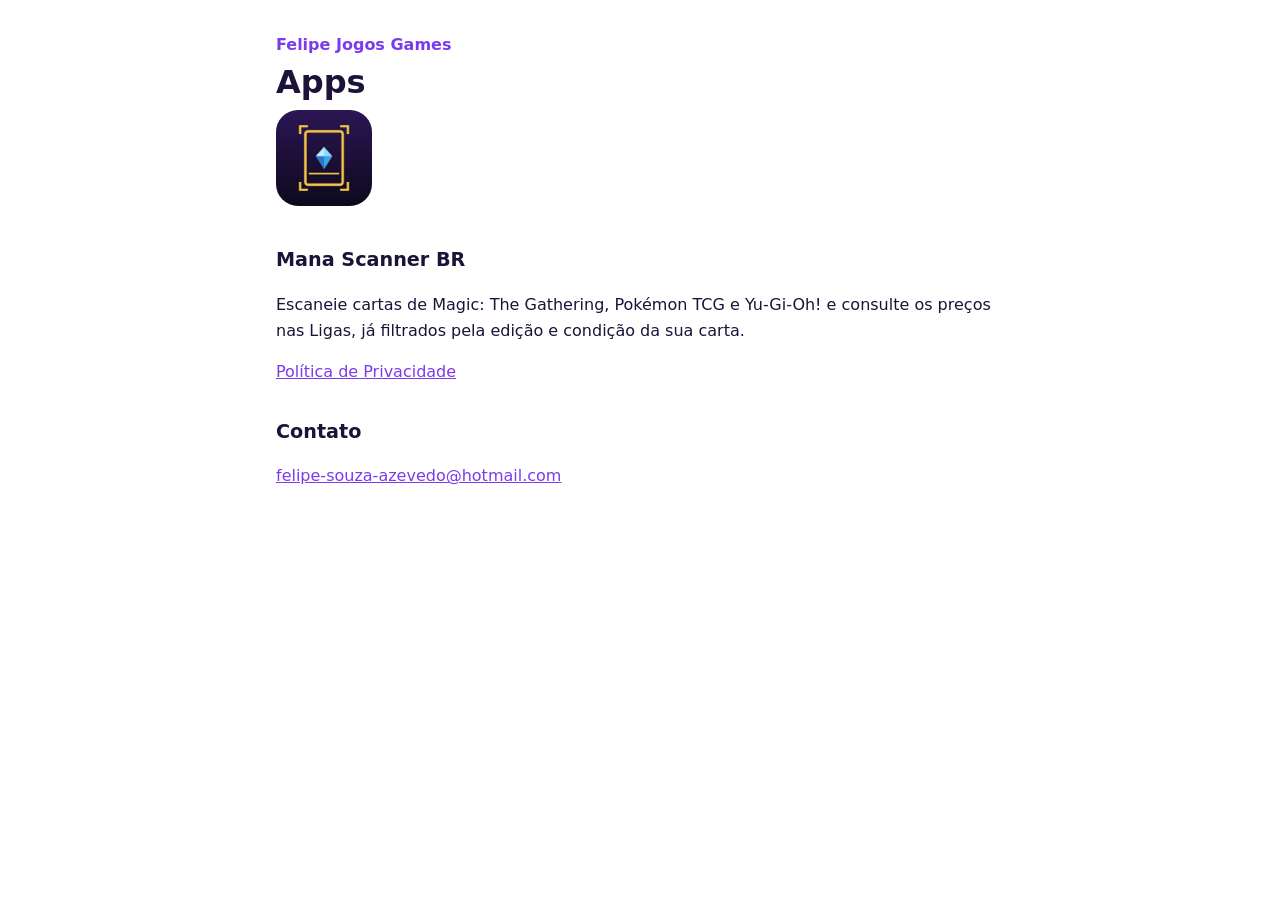
==== index.html @ 6731fcc8 "Site do Felipe Jogos Games: política de privacidade do Mana Scanner BR e app-ads.txt" ====
<!doctype html>
<html lang="pt-BR">
<head>
  <meta charset="utf-8">
  <meta name="viewport" content="width=device-width, initial-scale=1">
  <title>Felipe Jogos Games</title>
  <link rel="stylesheet" href="style.css">
</head>
<body>
<main>
  <p class="eyebrow">Felipe Jogos Games</p>
  <h1>Apps</h1>

  <img class="icon" src="mana-scanner-br/icon.png" alt="Ícone do Mana Scanner BR">
  <h2>Mana Scanner BR</h2>
  <p>Escaneie cartas de Magic: The Gathering, Pokémon TCG e Yu-Gi-Oh! e consulte os preços nas Ligas,
  já filtrados pela edição e condição da sua carta.</p>
  <p><a href="mana-scanner-br/privacidade.html">Política de Privacidade</a></p>

  <h2>Contato</h2>
  <p><a href="mailto:felipe-souza-azevedo@hotmail.com">felipe-souza-azevedo@hotmail.com</a></p>
</main>
</body>
</html>
---- style.css ----
:root {
  --bg: #ffffff;
  --text: #1d1238;
  --muted: #5d5478;
  --accent: #7c3aed;
}
@media (prefers-color-scheme: dark) {
  :root {
    --bg: #120c24;
    --text: #f3f0fb;
    --muted: #b8aed6;
    --accent: #b794f6;
  }
}
* { box-sizing: border-box; }
body {
  margin: 0;
  background: var(--bg);
  color: var(--text);
  font: 16px/1.6 system-ui, -apple-system, "Segoe UI", Roboto, sans-serif;
}
main { max-width: 760px; margin: 0 auto; padding: 32px 16px 64px; }
h1 { line-height: 1.25; margin: 4px 0 8px; }
h2 { margin-top: 32px; font-size: 1.2rem; }
a { color: var(--accent); }
.eyebrow { color: var(--accent); font-weight: 700; margin: 0; }
.muted { color: var(--muted); }
.small { font-size: 0.85rem; margin-top: 40px; }
img.icon { width: 96px; height: 96px; border-radius: 22px; }
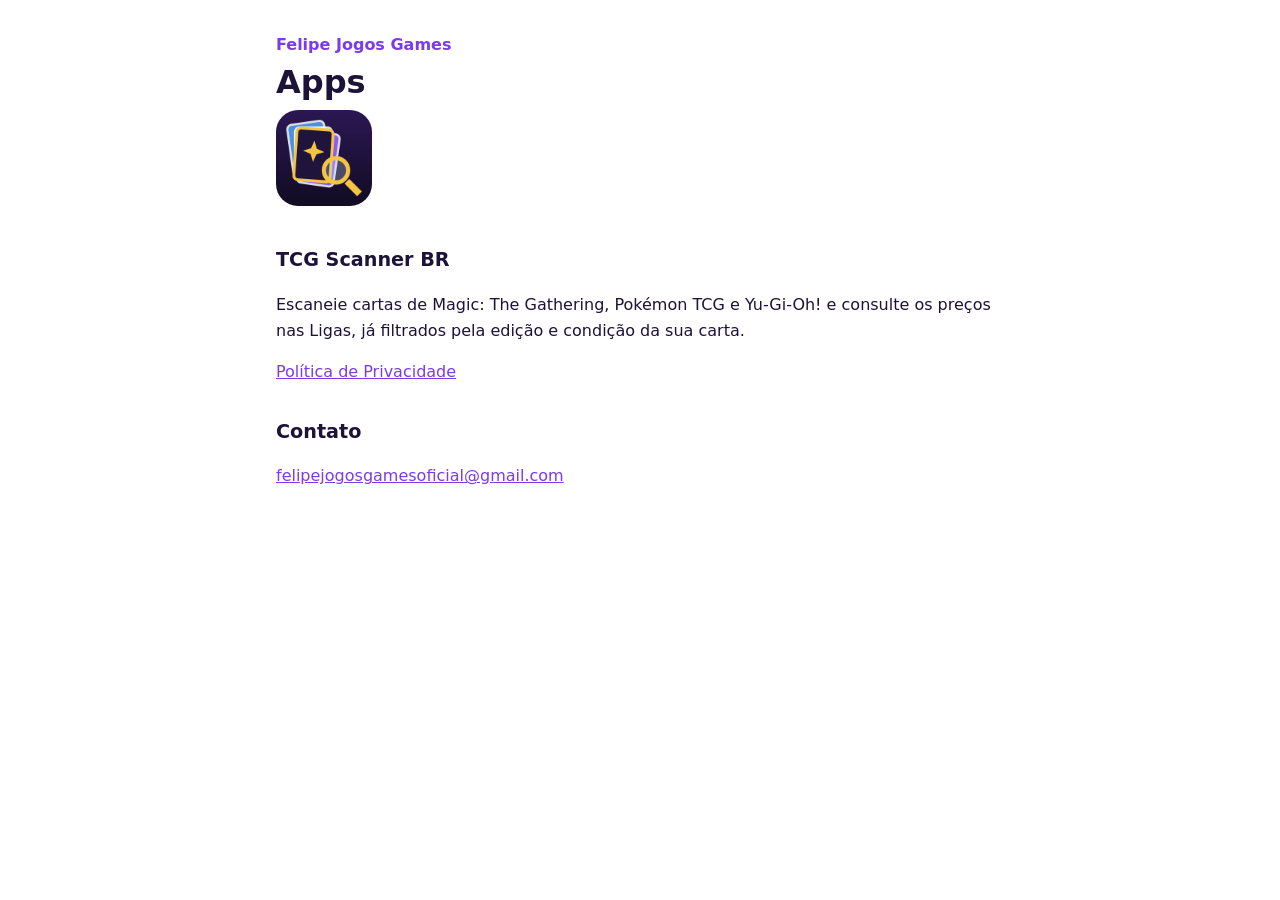
==== commit 8e6a7f96: "TCG Scanner BR: novo nome e ícone do app O Mana Scanner BR passou a se chamar TCG Scanner BR (versão" ====
--- a/index.html
+++ b/index.html
@@ -11,14 +11,14 @@
   <p class="eyebrow">Felipe Jogos Games</p>
   <h1>Apps</h1>
 
-  <img class="icon" src="mana-scanner-br/icon.png" alt="Ícone do Mana Scanner BR">
-  <h2>Mana Scanner BR</h2>
+  <img class="icon" src="mana-scanner-br/icon.png" alt="Ícone do TCG Scanner BR">
+  <h2>TCG Scanner BR</h2>
   <p>Escaneie cartas de Magic: The Gathering, Pokémon TCG e Yu-Gi-Oh! e consulte os preços nas Ligas,
   já filtrados pela edição e condição da sua carta.</p>
   <p><a href="mana-scanner-br/privacidade.html">Política de Privacidade</a></p>
 
   <h2>Contato</h2>
-  <p><a href="mailto:felipe-souza-azevedo@hotmail.com">felipe-souza-azevedo@hotmail.com</a></p>
+  <p><a href="mailto:felipejogosgamesoficial@gmail.com">felipejogosgamesoficial@gmail.com</a></p>
 </main>
 </body>
 </html>
